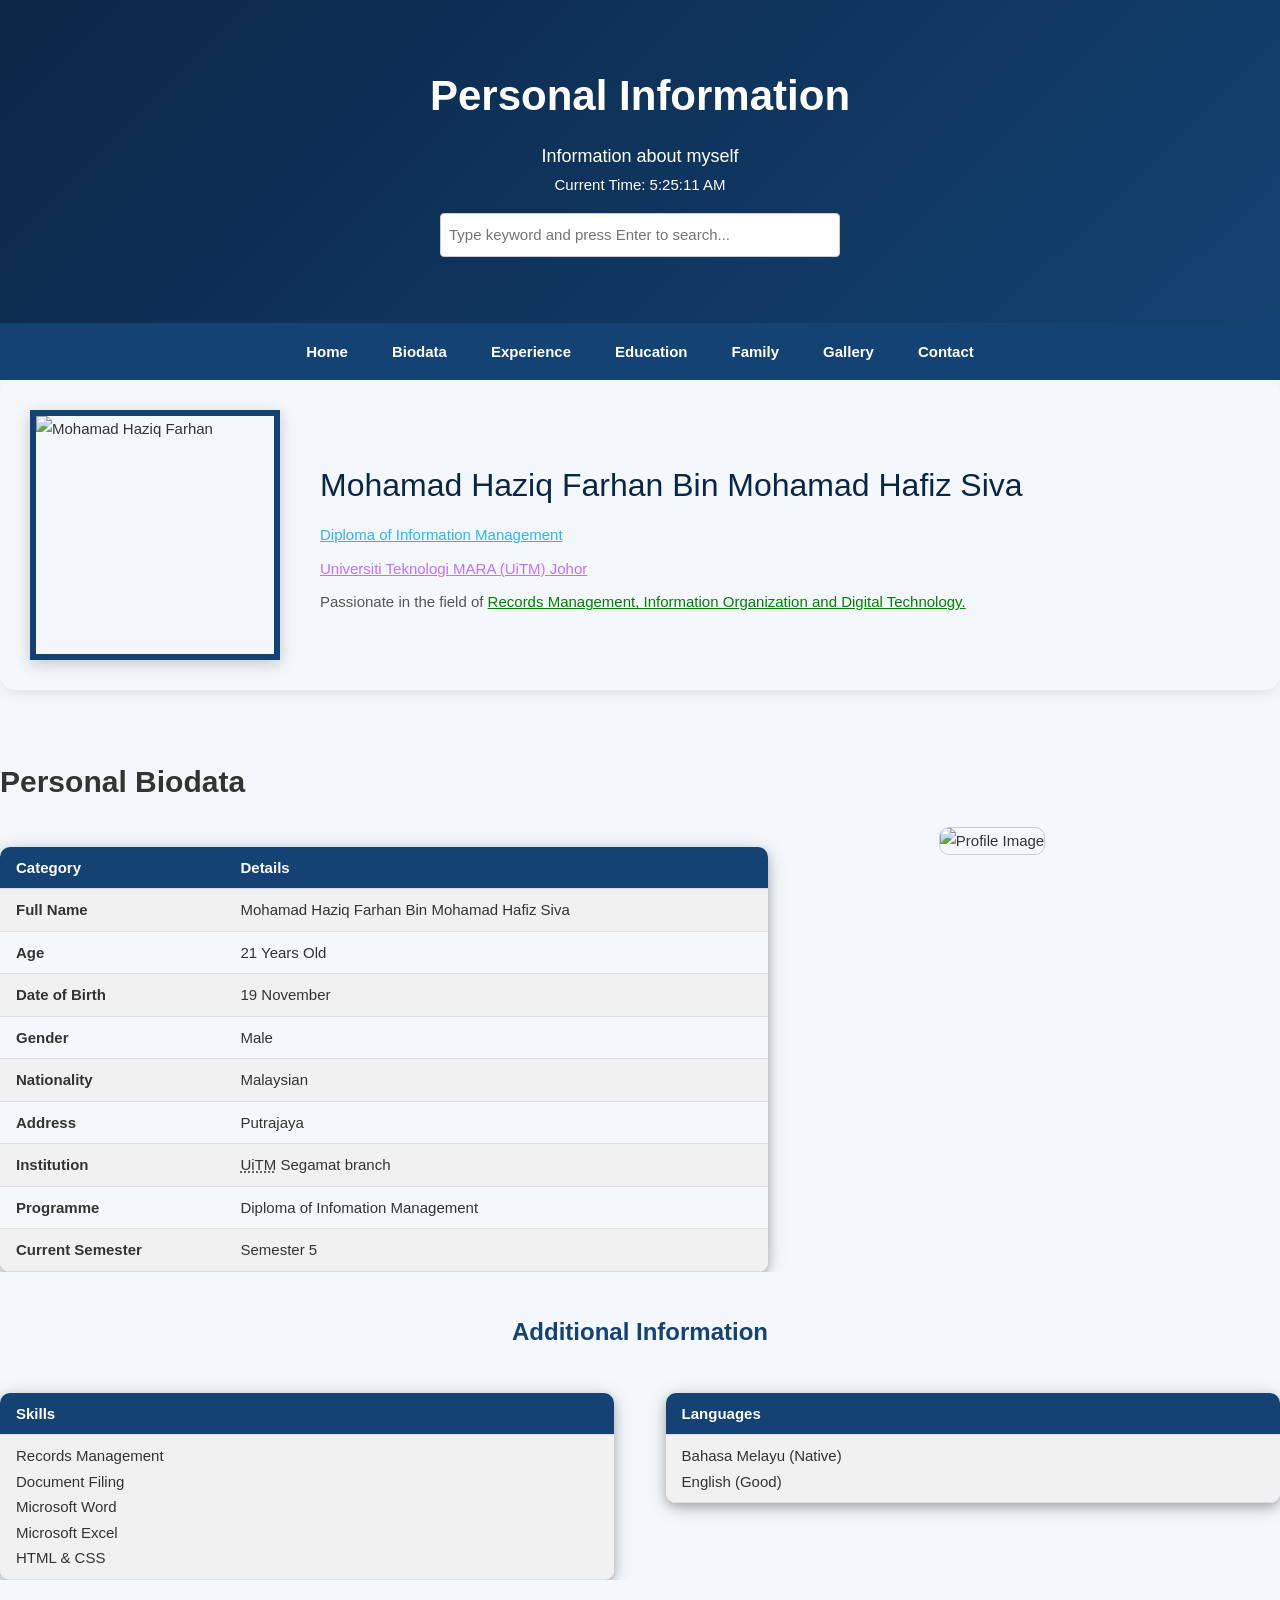
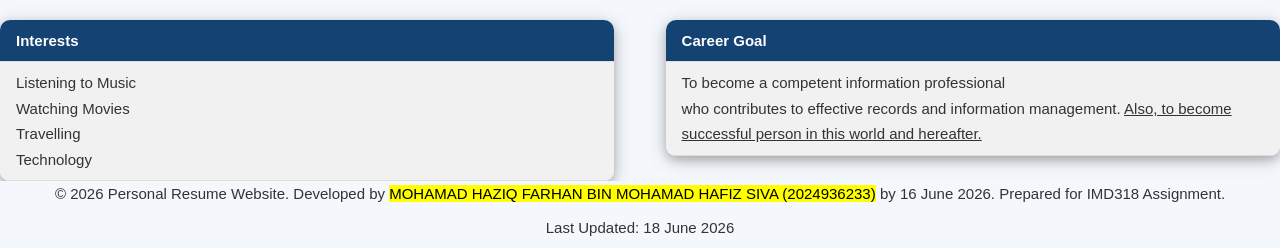
==== index(2).html @ fedfd25a "Add files via upload" ====
<!DOCTYPE html>
<html lang="en">
<head>
    <meta charset="UTF-8">
    <title>Haziq</title>

    <link class="w3-card" rel="icon" type="image/png" sizes="512x512"
          href="images/manchesterunited.png">

    <!-- Fetching W3.CSS from W3Schools to style the search elements -->
    <link rel="stylesheet" href="https://www.w3schools.com/w3css/4/w3.css">
    <link rel="stylesheet" href="style.css">
    <meta charset="UTF-8">
    <meta name="viewport" content="width=device-width, initial-scale=1.0">
    <title>Home | IMD318 Resume Website</title>
    <link rel="stylesheet" href="style.css">
</head>

<body>
    <header>
        <h1> <b>Personal Information</b> </h1>
        <p class="text-italic">Information about myself</p>
        <div id="clock-widget">Loading Clock...</div>

        <!-- ==================== SEARCH ENGINE ELEMENTS (W3SCHOOLS) ==================== -->
        <div class="w3-section" style="max-width: 400px; margin: 15px auto 0 auto;">
            <!-- Uses w3-input and w3-border classes; handles Enter key press dynamically -->
            <input class="w3-input w3-border w3-round" type="text" id="searchInput" placeholder="Type keyword and press Enter to search..." onkeypress="checkEnter(event)">
        </div>
        <!-- Container for the error message if text is not found -->
        <div id="searchMessage" class="w3-text-red w3-center" style="margin-top: 5px; font-weight: bold; font-size: 14px;"></div>
        <!-- =================================================================================== -->
    </header>

    <nav>
        <ul>
            <li><a href="index.html" class="active">Home</a></li>
            <li><a href="index(2).html">Biodata</a></li>
            <li><a href="index(3).html">Experience</a></li>
            <li><a href="index(4).html">Education</a></li>
            <li><a href="index(5).html">Family</a></li>
            <li><a href="index(6).html">Gallery</a></li>
            <li><a href="index(7).html">Contact</a></li>
        </ul>
    </nav>

<!-- Added 'searchableContent' ID here to allow JavaScript to crawl elements inside this container -->
<div class="main-content" id="searchableContent">
    <div class="profile-header">

    <img src="images/redshirt.jpg"
         alt="Mohamad Haziq Farhan"
         class="profile-img">

    <div class="profile-text">

        <h2>Mohamad Haziq Farhan Bin Mohamad Hafiz Siva</h2>

        <p>
        <span style="color:rgb(43, 181, 255); text-decoration:underline;">
        Diploma of Information Management
    </span>
        </p>

        <p>
                <span style="color:rgb(195, 111, 255); text-decoration:underline;">
        Universiti Teknologi MARA (UiTM) Johor
    </span>
        </p>

        <p>
        Passionate in the field of
    <span style="color:green; text-decoration:underline;">
        Records Management, Information Organization and Digital Technology.
    </span>
</p>

    </div>

</div>

<br>

<h2> <b>Personal Biodata</b> </h2>

<div style="overflow:auto; margin-top:20px;">

    <!-- TABLE (LEFT) -->
    <div style="float:left; width:60%;">

        <table class="w3-table w3-striped w3-bordered w3-hoverable w3-card-4">
            <tr>
                <th>Category</th>
                <th>Details</th>
            </tr>

            <tr>
                <td><b>Full Name</b></td>
                <td>Mohamad Haziq Farhan Bin Mohamad Hafiz Siva</td>
            </tr>

            <tr>
                <td><b>Age</b></td>
                <td>21 Years Old</td>
            </tr>

            <tr>
                <td><b>Date of Birth</b></td>
                <td>19 November</td>
            </tr>

            <tr>
                <td><b>Gender</b></td>
                <td>Male</td>
            </tr>

            <tr>
                <td><b>Nationality</b></td>
                <td>Malaysian</td>
            </tr>

            <tr>
                <td><b>Address</b></td>
                <td>Putrajaya</td>
            </tr>

            <tr>
                <td><b>Institution</b></td>
                <td><abbr title="Universiti Teknologi MARA">UiTM</abbr> Segamat branch</td>
            </tr>

            <tr>
                <td><b>Programme</b></td>
                <td>Diploma of Infomation Management</td>
            </tr>

            <tr>
                <td><b>Current Semester</b></td>
                <td>Semester 5</td>
            </tr>

        </table>

    </div>

    <!-- IMAGE (RIGHT) -->
    <div style="float:left; width:35%; text-align:center;">

        <img src="images/selfiemirror.jpg"
             alt="Profile Image"
             style="width:100%; max-width:260px; height:auto; border-radius:10px; border:1px solid #ccc;">

    </div>

</div>

<div style="clear:both;"></div>


<h3 style="text-align:center; margin-top:40px;"> <b>Additional Information</b> </h3>

<div style="overflow:auto; margin-top:20px;">

    <!-- TABLE 1: SKILLS -->
    <div style="float:left; width:48%; margin-right:4%;">

        <table class="w3-table w3-striped w3-bordered w3-hoverable w3-card-4">
            <tr>
                <th>Skills</th>
            </tr>
            <tr>
                <td>
                    Records Management<br>
                    Document Filing<br>
                    Microsoft Word<br>
                    Microsoft Excel<br>
                    HTML & CSS
                </td>
            </tr>
        </table>

    </div>

    <!-- TABLE 2: LANGUAGES -->
    <div style="float:left; width:48%;">

        <table class="w3-table w3-striped w3-bordered w3-hoverable w3-card-4">
            <tr>
                <th>Languages</th>
            </tr>
            <tr>
                <td>
                    Bahasa Melayu (Native) <br>
                    English (Good)
                </td>
            </tr>
        </table>

    </div>

</div>

<!-- CLEAR -->
<div style="clear:both;"></div>


<div style="overflow:auto; margin-top:20px;">

    <!-- TABLE 3: INTERESTS -->
    <div style="float:left; width:48%; margin-right:4%;">

        <table class="w3-table w3-striped w3-bordered w3-hoverable w3-card-4">
            <tr>
                <th>Interests</th>
            </tr>
            <tr>
                <td>
                    Listening to Music<br>
                    Watching Movies<br>
                    Travelling<br>
                    Technology
                </td>
            </tr>
        </table>

    </div>

    <!-- TABLE 4: CAREER GOAL -->
    <div style="float:left; width:48%;">

        <table class="w3-table w3-striped w3-bordered w3-hoverable w3-card-4">
            <tr>
                <th>Career Goal</th>
            </tr>
            <tr>
                <td>
                    To become a competent information professional<br>
                    who contributes to effective records and information management. 
                    <u> Also, to become successful person in this world and hereafter. </u>
                </td>
            </tr>
        </table>

    </div>

</div>

<div style="clear:both;"></div>

</div>


     <footer style="text-align:center;">
    <p>&copy; 2026 Personal Resume Website. Developed by <mark>MOHAMAD HAZIQ FARHAN BIN MOHAMAD HAFIZ SIVA (2024936233)</mark> by 16 June 2026. Prepared for IMD318 Assignment.</p>
    <p>Last Updated: 18 June 2026</p>
     </footer>

    <script>
        function updateClock() {
            const now = new Date();
            document.getElementById('clock-widget').innerText = "Current Time: " + now.toLocaleTimeString();
        }
        setInterval(updateClock, 1000);
        updateClock();

        // ==================== JAVASCRIPT SEARCH ENGINE LOGIC ====================
        
        // 1. Listens for the 'Enter' key strike on the keyboard
        function checkEnter(event) {
            if (event.key === "Enter") {
                executeSearch();
            }
        }

        // 2. Processes text query and dynamically highlights matches
        function executeSearch() {
            const keyword = document.getElementById('searchInput').value.toLowerCase();
            const errorMessage = document.getElementById('searchMessage');
            
            // Targets specific text nodes and table cells inside your profile content
            const textElements = document.querySelectorAll('#searchableContent td, #searchableContent h2, #searchableContent h3, #searchableContent p, #searchableContent span');
            
            let found = false;
            errorMessage.innerText = ""; // Resets previous error text

            // Clears previous yellow marks (<mark>) before starting a fresh run
            textElements.forEach(element => {
                if(element.hasAttribute('data-original')) {
                    element.innerHTML = element.getAttribute('data-original');
                }
            });

            if (keyword.trim() === "") {
                errorMessage.innerText = "Please enter a word to search!";
                return;
            }

            // Scans each elements text node for matches
            textElements.forEach(element => {
                const originalText = element.innerText;
                const lowerText = originalText.toLowerCase();

                // Caches the clean HTML markup layout to avoid data stripping on refresh
                if(!element.hasAttribute('data-original')) {
                    element.setAttribute('data-original', element.innerHTML);
                }

                if (lowerText.includes(keyword)) {
                    found = true;
                    
                    // Wraps matched keywords with standard yellow text markup
                    const regex = new RegExp(`(${keyword})`, 'gi');
                    element.innerHTML = element.innerHTML.replace(regex, `<mark style="background-color: yellow; color: black;">$1</mark>`);
                }
            });

            // Alerts user if query string hits zero matches
            if (!found) {
                errorMessage.innerText = `Word "${keyword}" not found on this page!`;
            }
        }
    </script>

</body>
</html>
---- style.css ----
/* ==========================================
IMD318 PERSONAL RESUME WEBSITE
PROFESSIONAL BLUE & WHITE THEME
========================================== */

*{
margin:0;
padding:0;
box-sizing:border-box;
}

body{
font-family: "Segoe UI", Arial, sans-serif;
background-color:#f4f8fc;
color:#333;
line-height:1.7;
}

/* HEADER */

header{
background:linear-gradient(135deg,#0A2647,#144272);
color:white;
text-align:center;
padding:50px 20px;
box-shadow:0 4px 10px rgba(0,0,0,0.15);
}

header h1{
font-size:42px;
margin-bottom:10px;
}

header p{
font-size:18px;
}

/* NAVIGATION */

nav{
background:#144272;
position:sticky;
top:0;
z-index:1000;
}

nav ul{
list-style:none;
display:flex;
justify-content:center;
flex-wrap:wrap;
}

nav ul li a{
display:block;
color:white;
text-decoration:none;
padding:16px 22px;
font-weight:600;
transition:0.3s;
}

nav ul li a:hover

/* MAIN CONTENT */

.main-content{
max-width:1200px;
margin:auto;
padding:40px 20px;
}

/* SECTION */

section{
background:white;
padding:30px;
margin-bottom:30px;
border-radius:15px;
box-shadow:0 4px 12px rgba(0,0,0,0.08);
}

section h2{
color:#0A2647;
margin-bottom:15px;
}

/* PROFILE SECTION */

.profile-img{
   animation: float 3s infinite;
}

@keyframes float{
   0%{transform:translateY(0);}
   50%{transform:translateY(-10px);}
   100%{transform:translateY(0);}
}

.profile-header{
display:flex;
align-items:center;
justify-content:space-between;
gap:40px;
flex-wrap:wrap;

```
background:white;
padding:30px;
border-radius:15px;
box-shadow:0 4px 12px rgba(0,0,0,0.08);

margin-bottom:30px;
```

}

.profile-text{
flex:2;
}

.profile-text h2{
color:#0A2647;
margin-bottom:10px;
font-size:32px;
}

.profile-text p{
margin-bottom:8px;
color:#555;
}

.profile-img{
width:250px;
height:250px;
object-fit:cover;

```
border-radius:50%;

border:6px solid #144272;

box-shadow:0 4px 15px rgba(0,0,0,0.2);
```

}

/* TABLE */

table{
width:100%;
border-collapse:collapse;
margin-top:20px;

```
background:white;
border-radius:10px;
overflow:hidden;
```

}

th{
background:#144272;
color:white;
padding:15px;
text-align:left;
}

td{
padding:14px;
border-bottom:1px solid #ddd;
}

tr:nth-child(even){
background:#f7fbff;
}

tr:hover

/* HEADINGS */

h2{
color:#0A2647;
margin-bottom:15px;
}

h3{
color:#144272;
margin-top:25px;
margin-bottom:15px;
}

img {
    animation: fadeUp 1s ease;
    transition: transform 0.4s ease, box-shadow 0.4s ease;
}

img:hover {
    transform: scale(1.08);
    box-shadow: 0 8px 20px rgba(0,0,0,0.3);
}

@keyframes fadeUp {
    from {
        opacity: 0;
        transform: translateY(30px);
    }

    to {
        opacity: 1;
        transform: translateY(0);
    }
}

/* CARDS */

.card-container{
display:flex;
flex-wrap:wrap;
gap:25px;
justify-content:center;
}

.card{
background:white;
width:280px;
padding:25px;

```
border-radius:15px;

box-shadow:0 4px 12px rgba(0,0,0,0.08);

transition:0.3s;
```

}

.card:hover{
transform:translateY(-5px);
}

.card h3{
margin-bottom:10px;
}

/* BUTTON */

.btn{
display:inline-block;

```
background:#144272;
color:white;

text-decoration:none;

padding:10px 20px;

border-radius:8px;

margin-top:10px;

transition:0.3s;
```

}

.btn:hover

/* GALLERY */

.gallery{
display:grid;
grid-template-columns:repeat(auto-fit,minmax(250px,1fr));
gap:20px;
}

.gallery img{
width:100%;
border-radius:12px;
transition:0.3s;
}

.gallery img:hover{
transform:scale(1.03);
}

.caption{
text-align:center;
margin-top:8px;
font-weight:600;
}

/* FORM */

form{
background:white;
padding:25px;
border-radius:15px;
box-shadow:0 4px 12px rgba(0,0,0,0.08);
}

input,
textarea{
width:100%;
padding:12px;
margin-top:8px;
margin-bottom:15px;

```
border:1px solid #ccc;
border-radius:8px;
```

}

input[type="submit"]{
background:#144272;
color:white;
border:none;
cursor:pointer;
font-weight:bold;
}

input[type="submit"]:hover

/* FOOTER */

footer{
background:#0A2647;
color:white;
text-align:center;
padding:25px;
margin-top:40px;
}

footer p{
margin-bottom:8px;
}

/* RESPONSIVE */

@media screen and (max-width:768px){

```
.profile-header{
    flex-direction:column;
    text-align:center;
}

.profile-img{
    width:200px;
    height:200px;
}

nav ul{
    flex-direction:column;
}
```


}
---- style.css ----
/* ==========================================
IMD318 PERSONAL RESUME WEBSITE
PROFESSIONAL BLUE & WHITE THEME
========================================== */

*{
margin:0;
padding:0;
box-sizing:border-box;
}

body{
font-family: "Segoe UI", Arial, sans-serif;
background-color:#f4f8fc;
color:#333;
line-height:1.7;
}

/* HEADER */

header{
background:linear-gradient(135deg,#0A2647,#144272);
color:white;
text-align:center;
padding:50px 20px;
box-shadow:0 4px 10px rgba(0,0,0,0.15);
}

header h1{
font-size:42px;
margin-bottom:10px;
}

header p{
font-size:18px;
}

/* NAVIGATION */

nav{
background:#144272;
position:sticky;
top:0;
z-index:1000;
}

nav ul{
list-style:none;
display:flex;
justify-content:center;
flex-wrap:wrap;
}

nav ul li a{
display:block;
color:white;
text-decoration:none;
padding:16px 22px;
font-weight:600;
transition:0.3s;
}

nav ul li a:hover

/* MAIN CONTENT */

.main-content{
max-width:1200px;
margin:auto;
padding:40px 20px;
}

/* SECTION */

section{
background:white;
padding:30px;
margin-bottom:30px;
border-radius:15px;
box-shadow:0 4px 12px rgba(0,0,0,0.08);
}

section h2{
color:#0A2647;
margin-bottom:15px;
}

/* PROFILE SECTION */

.profile-img{
   animation: float 3s infinite;
}

@keyframes float{
   0%{transform:translateY(0);}
   50%{transform:translateY(-10px);}
   100%{transform:translateY(0);}
}

.profile-header{
display:flex;
align-items:center;
justify-content:space-between;
gap:40px;
flex-wrap:wrap;

```
background:white;
padding:30px;
border-radius:15px;
box-shadow:0 4px 12px rgba(0,0,0,0.08);

margin-bottom:30px;
```

}

.profile-text{
flex:2;
}

.profile-text h2{
color:#0A2647;
margin-bottom:10px;
font-size:32px;
}

.profile-text p{
margin-bottom:8px;
color:#555;
}

.profile-img{
width:250px;
height:250px;
object-fit:cover;

```
border-radius:50%;

border:6px solid #144272;

box-shadow:0 4px 15px rgba(0,0,0,0.2);
```

}

/* TABLE */

table{
width:100%;
border-collapse:collapse;
margin-top:20px;

```
background:white;
border-radius:10px;
overflow:hidden;
```

}

th{
background:#144272;
color:white;
padding:15px;
text-align:left;
}

td{
padding:14px;
border-bottom:1px solid #ddd;
}

tr:nth-child(even){
background:#f7fbff;
}

tr:hover

/* HEADINGS */

h2{
color:#0A2647;
margin-bottom:15px;
}

h3{
color:#144272;
margin-top:25px;
margin-bottom:15px;
}

img {
    animation: fadeUp 1s ease;
    transition: transform 0.4s ease, box-shadow 0.4s ease;
}

img:hover {
    transform: scale(1.08);
    box-shadow: 0 8px 20px rgba(0,0,0,0.3);
}

@keyframes fadeUp {
    from {
        opacity: 0;
        transform: translateY(30px);
    }

    to {
        opacity: 1;
        transform: translateY(0);
    }
}

/* CARDS */

.card-container{
display:flex;
flex-wrap:wrap;
gap:25px;
justify-content:center;
}

.card{
background:white;
width:280px;
padding:25px;

```
border-radius:15px;

box-shadow:0 4px 12px rgba(0,0,0,0.08);

transition:0.3s;
```

}

.card:hover{
transform:translateY(-5px);
}

.card h3{
margin-bottom:10px;
}

/* BUTTON */

.btn{
display:inline-block;

```
background:#144272;
color:white;

text-decoration:none;

padding:10px 20px;

border-radius:8px;

margin-top:10px;

transition:0.3s;
```

}

.btn:hover

/* GALLERY */

.gallery{
display:grid;
grid-template-columns:repeat(auto-fit,minmax(250px,1fr));
gap:20px;
}

.gallery img{
width:100%;
border-radius:12px;
transition:0.3s;
}

.gallery img:hover{
transform:scale(1.03);
}

.caption{
text-align:center;
margin-top:8px;
font-weight:600;
}

/* FORM */

form{
background:white;
padding:25px;
border-radius:15px;
box-shadow:0 4px 12px rgba(0,0,0,0.08);
}

input,
textarea{
width:100%;
padding:12px;
margin-top:8px;
margin-bottom:15px;

```
border:1px solid #ccc;
border-radius:8px;
```

}

input[type="submit"]{
background:#144272;
color:white;
border:none;
cursor:pointer;
font-weight:bold;
}

input[type="submit"]:hover

/* FOOTER */

footer{
background:#0A2647;
color:white;
text-align:center;
padding:25px;
margin-top:40px;
}

footer p{
margin-bottom:8px;
}

/* RESPONSIVE */

@media screen and (max-width:768px){

```
.profile-header{
    flex-direction:column;
    text-align:center;
}

.profile-img{
    width:200px;
    height:200px;
}

nav ul{
    flex-direction:column;
}
```


}
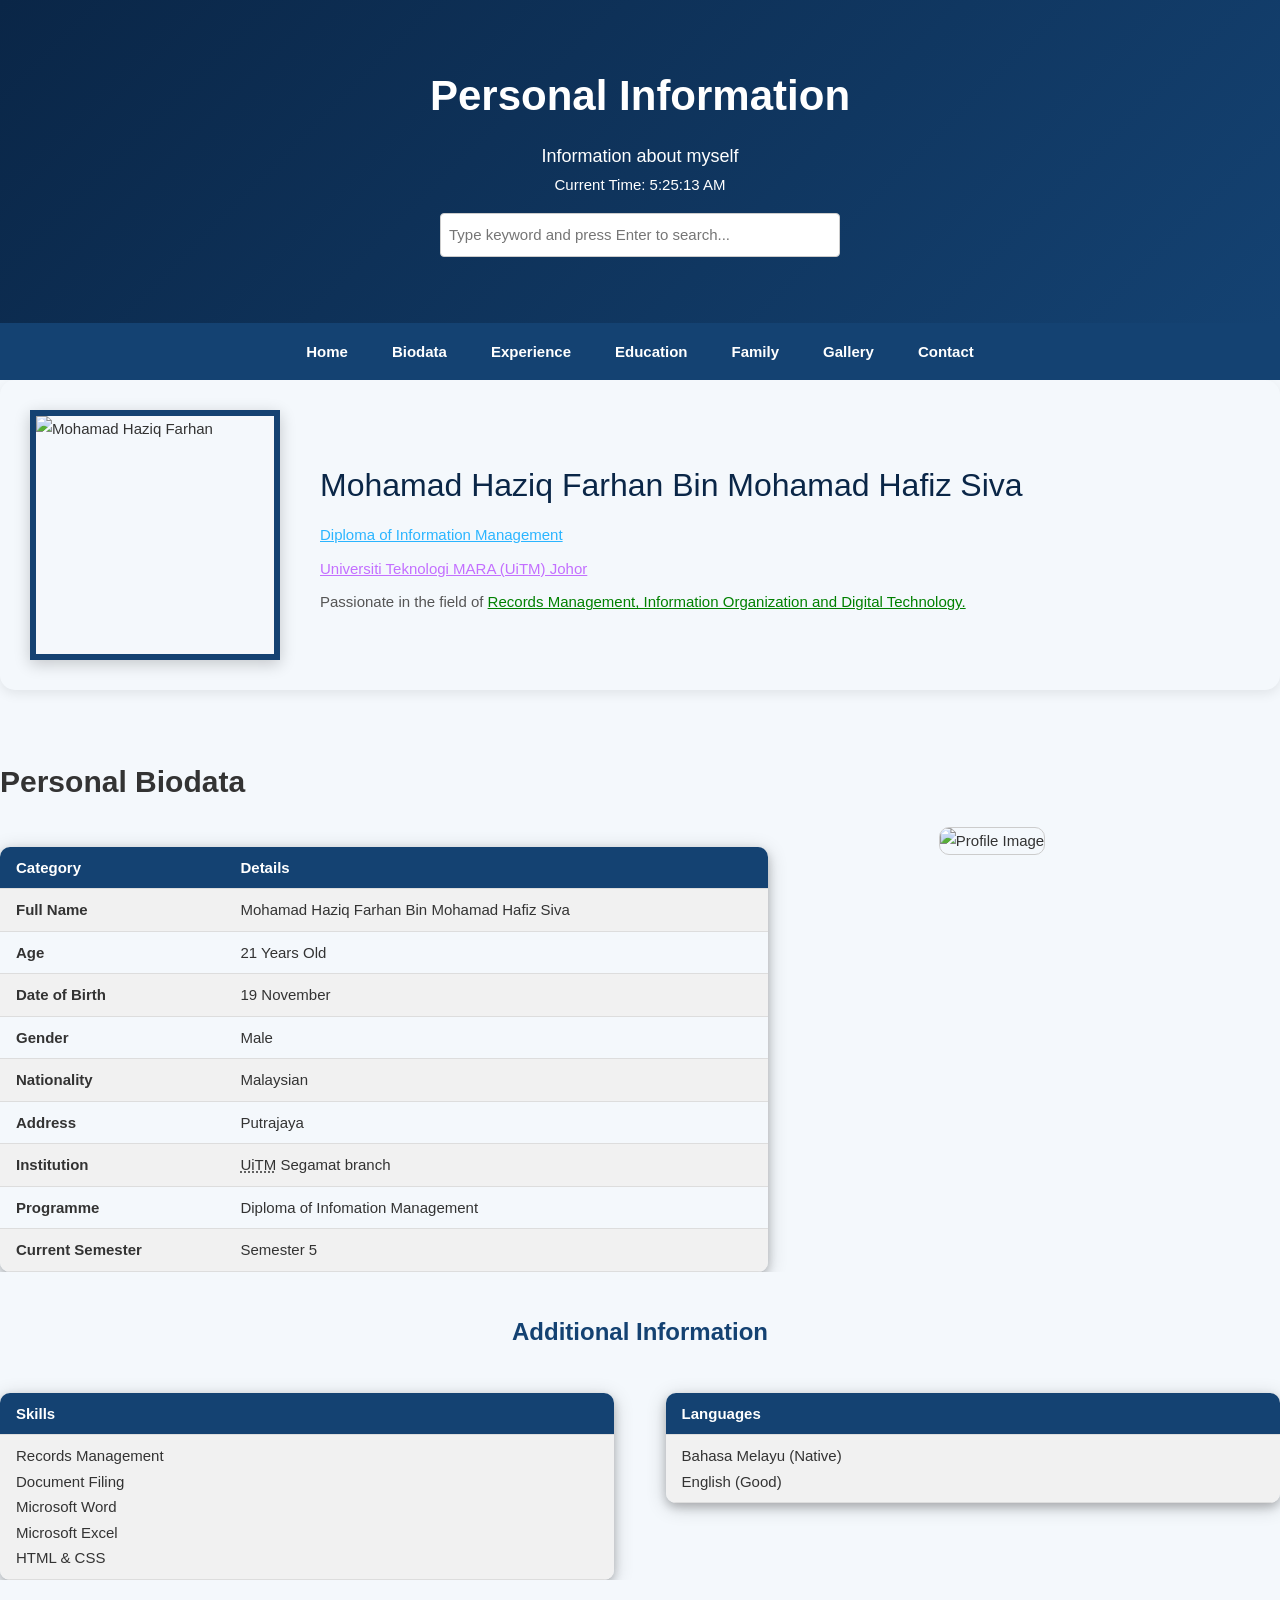
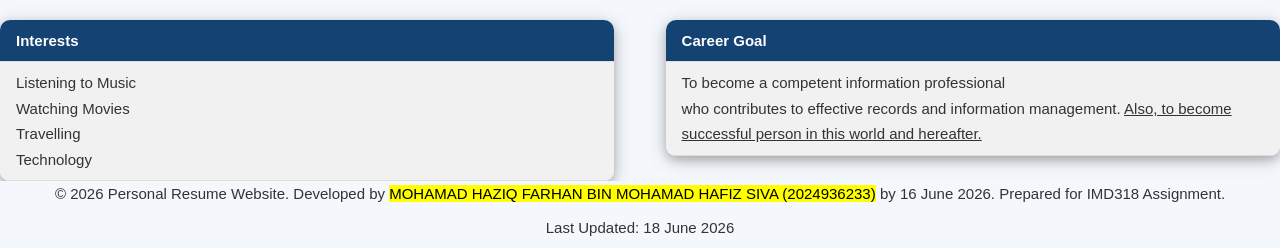
==== commit 925b23b7: "Update index(2).html" ====
--- a/index(2).html
+++ b/index(2).html
@@ -5,7 +5,7 @@
     <title>Haziq</title>
 
     <link class="w3-card" rel="icon" type="image/png" sizes="512x512"
-          href="images/manchesterunited.png">
+          href="manchesterunited.png">
 
     <!-- Fetching W3.CSS from W3Schools to style the search elements -->
     <link rel="stylesheet" href="https://www.w3schools.com/w3css/4/w3.css">
@@ -322,4 +322,4 @@
     </script>
 
 </body>
-</html>+</html>
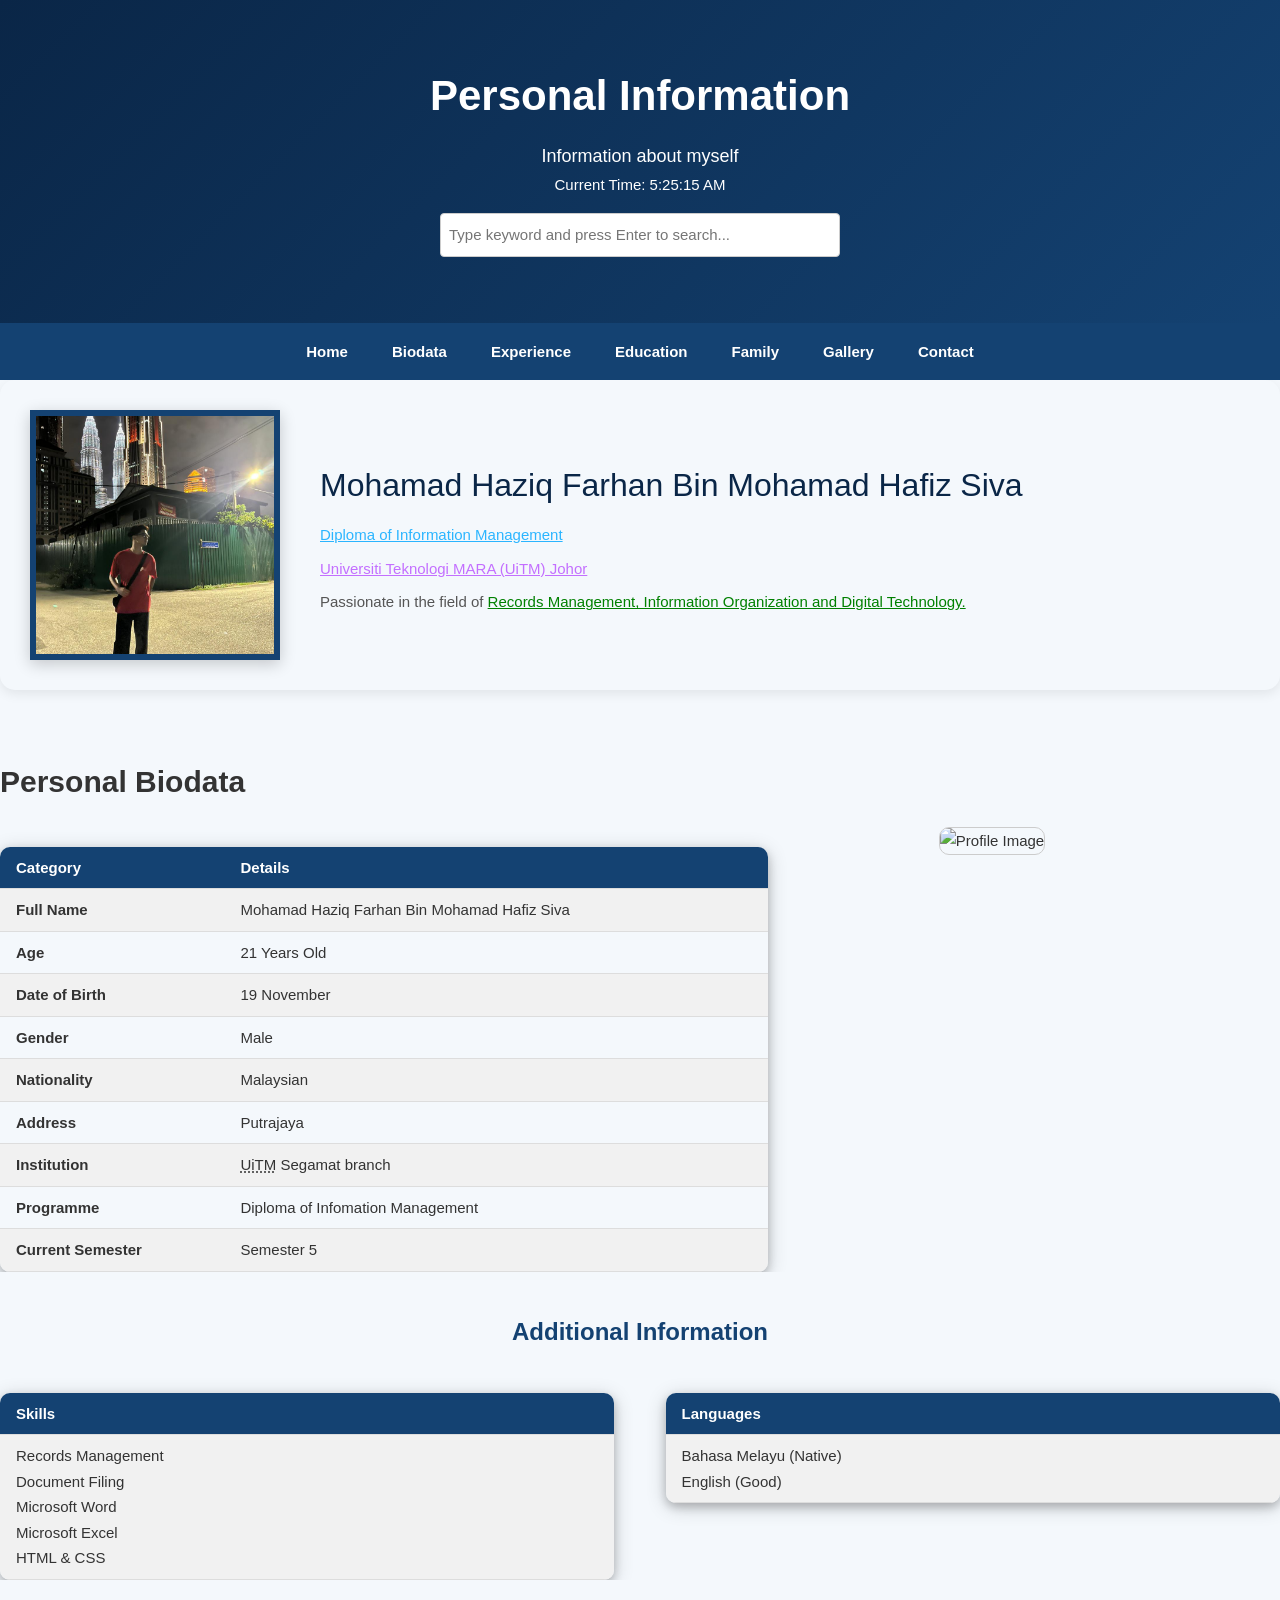
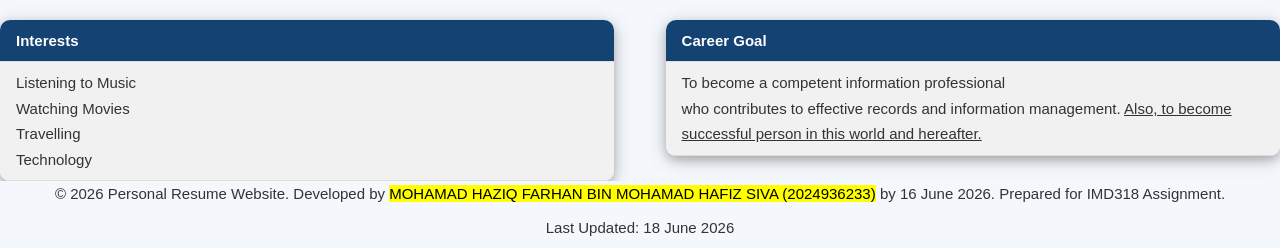
==== commit c54a0fd2: "Update index(2).html" ====
--- a/index(2).html
+++ b/index(2).html
@@ -48,7 +48,7 @@
 <div class="main-content" id="searchableContent">
     <div class="profile-header">
 
-    <img src="images/redshirt.jpg"
+    <img src="redshirt.jpg"
          alt="Mohamad Haziq Farhan"
          class="profile-img">
 
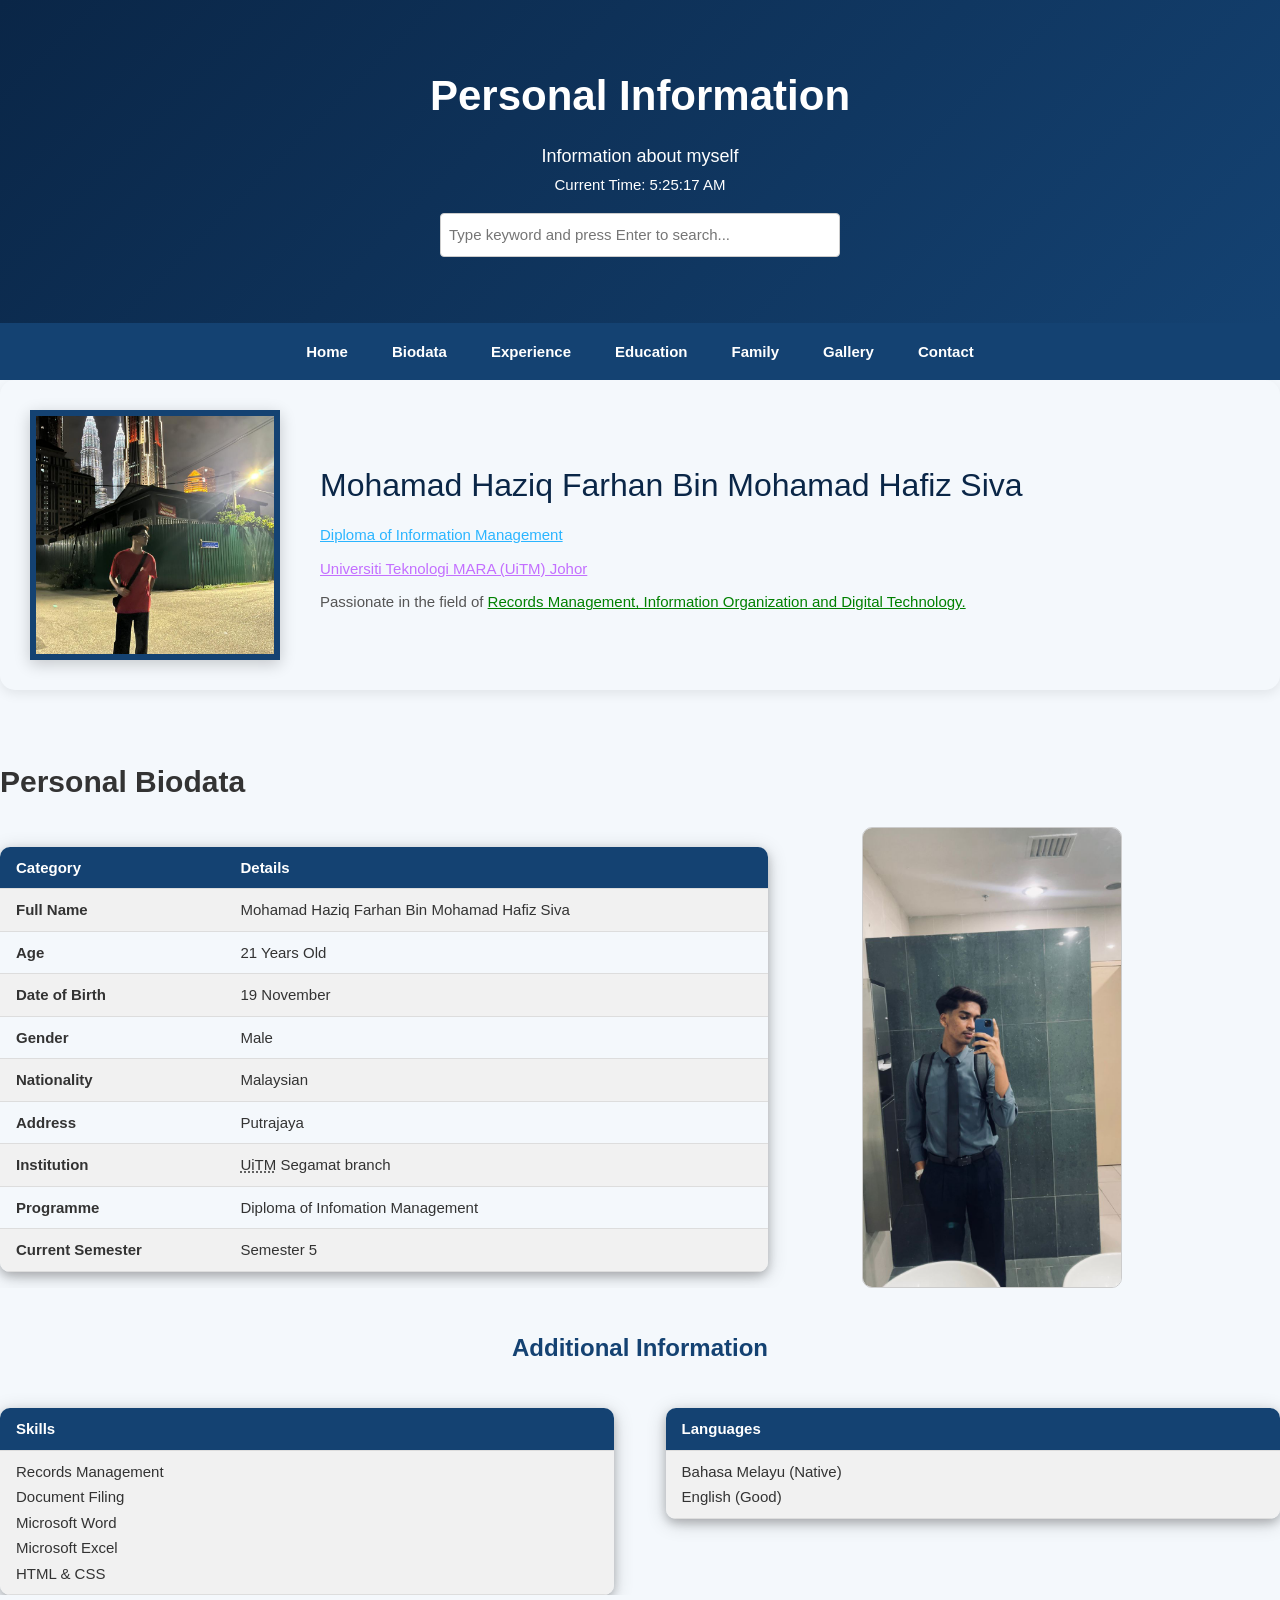
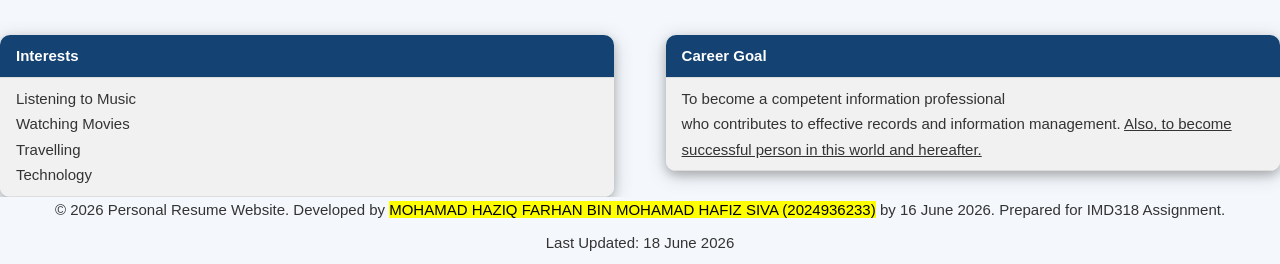
==== commit 29c5b9c4: "Update index(2).html" ====
--- a/index(2).html
+++ b/index(2).html
@@ -146,7 +146,7 @@
     <!-- IMAGE (RIGHT) -->
     <div style="float:left; width:35%; text-align:center;">
 
-        <img src="images/selfiemirror.jpg"
+        <img src="selfiemirror.jpg"
              alt="Profile Image"
              style="width:100%; max-width:260px; height:auto; border-radius:10px; border:1px solid #ccc;">
 
